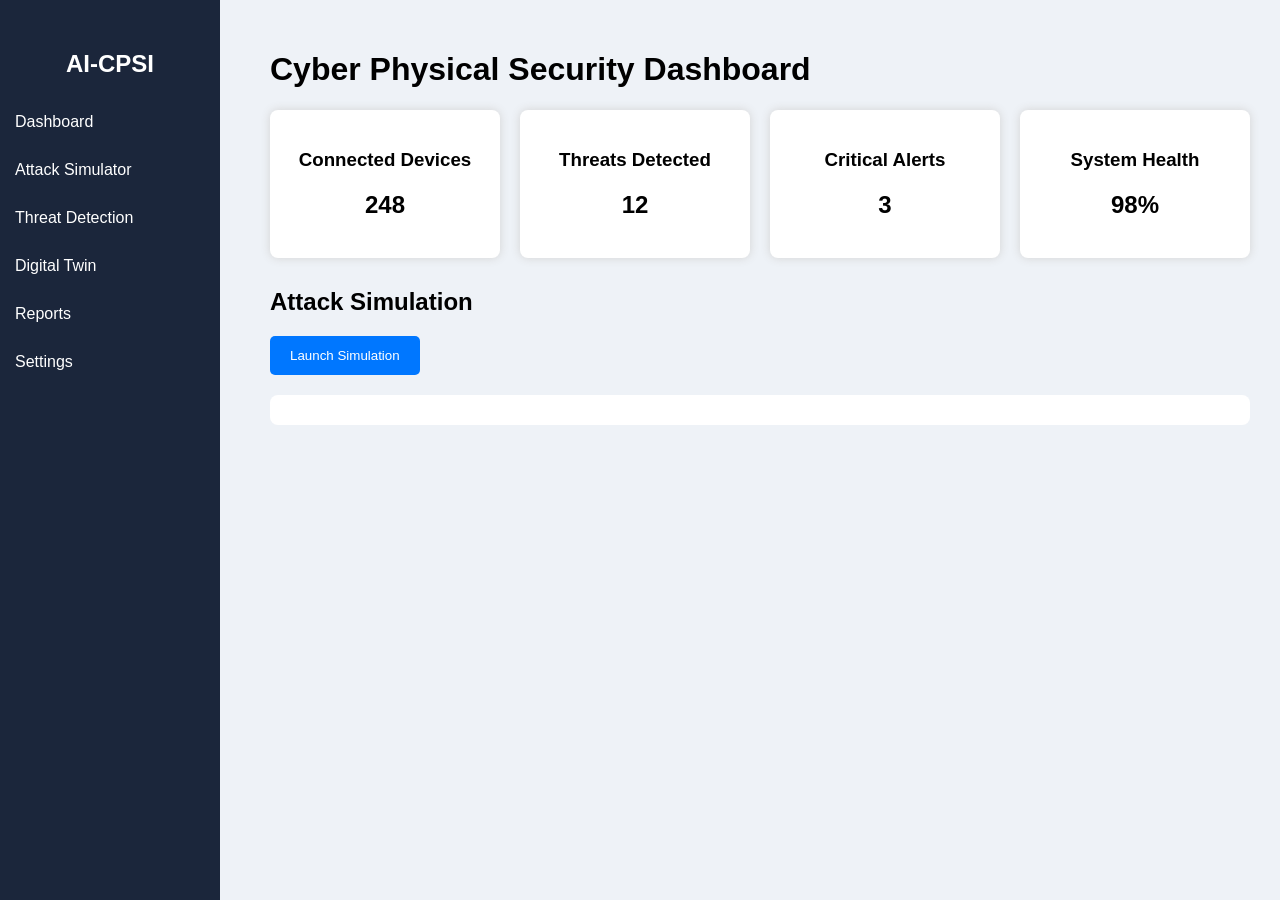
==== frontend/dashboard.html @ db04405e "created" ====
<!DOCTYPE html>
<html>

<head>

<meta charset="UTF-8">

<title>Dashboard</title>

<link rel="stylesheet" href="style.css">

</head>

<body>

<div class="sidebar">

<h2>AI-CPSI</h2>

<a href="#">Dashboard</a>

<a href="#">Attack Simulator</a>

<a href="#">Threat Detection</a>

<a href="#">Digital Twin</a>

<a href="#">Reports</a>

<a href="#">Settings</a>

</div>

<div class="main">

<h1>Cyber Physical Security Dashboard</h1>

<div class="cards">

<div class="card">
<h3>Connected Devices</h3>
<h2>248</h2>
</div>

<div class="card">
<h3>Threats Detected</h3>
<h2>12</h2>
</div>

<div class="card">
<h3>Critical Alerts</h3>
<h2>3</h2>
</div>

<div class="card">
<h3>System Health</h3>
<h2>98%</h2>
</div>

</div>

<h2>Attack Simulation</h2>

<button onclick="simulateAttack()">Launch Simulation</button>

<div id="result"></div>

</div>

<script src="script.js"></script>

</body>
</html>
---- frontend/style.css ----
body{
margin:0;
font-family:Arial;
background:#eef2f7;
}

.login-box{

width:350px;

margin:120px auto;

background:rgb(255, 255, 255);

padding:30px;

border-radius:10px;

text-align:center;

box-shadow:0 0 10px gray;

}

input{

width:90%;

padding:12px;

margin:10px;

}

button{

padding:12px 20px;

background:#0077ff;

color:rgb(255, 255, 255);

border:none;

cursor:pointer;

border-radius:5px;

}

.sidebar{

position:fixed;

width:220px;

height:100%;

background:#1b263b;

padding-top:30px;

}

.sidebar h2{

color:white;

text-align:center;

}

.sidebar a{

display:block;

padding:15px;

color:white;

text-decoration:none;

}

.sidebar a:hover{

background:#415a77;

}

.main{

margin-left:240px;

padding:30px;

}

.cards{

display:flex;

gap:20px;

margin-bottom:30px;

}

.card{

background:white;

padding:20px;

border-radius:8px;

width:220px;

box-shadow:0 0 10px lightgray;

text-align:center;

}

#result{

margin-top:20px;

padding:15px;

background:white;

border-radius:8px;

}
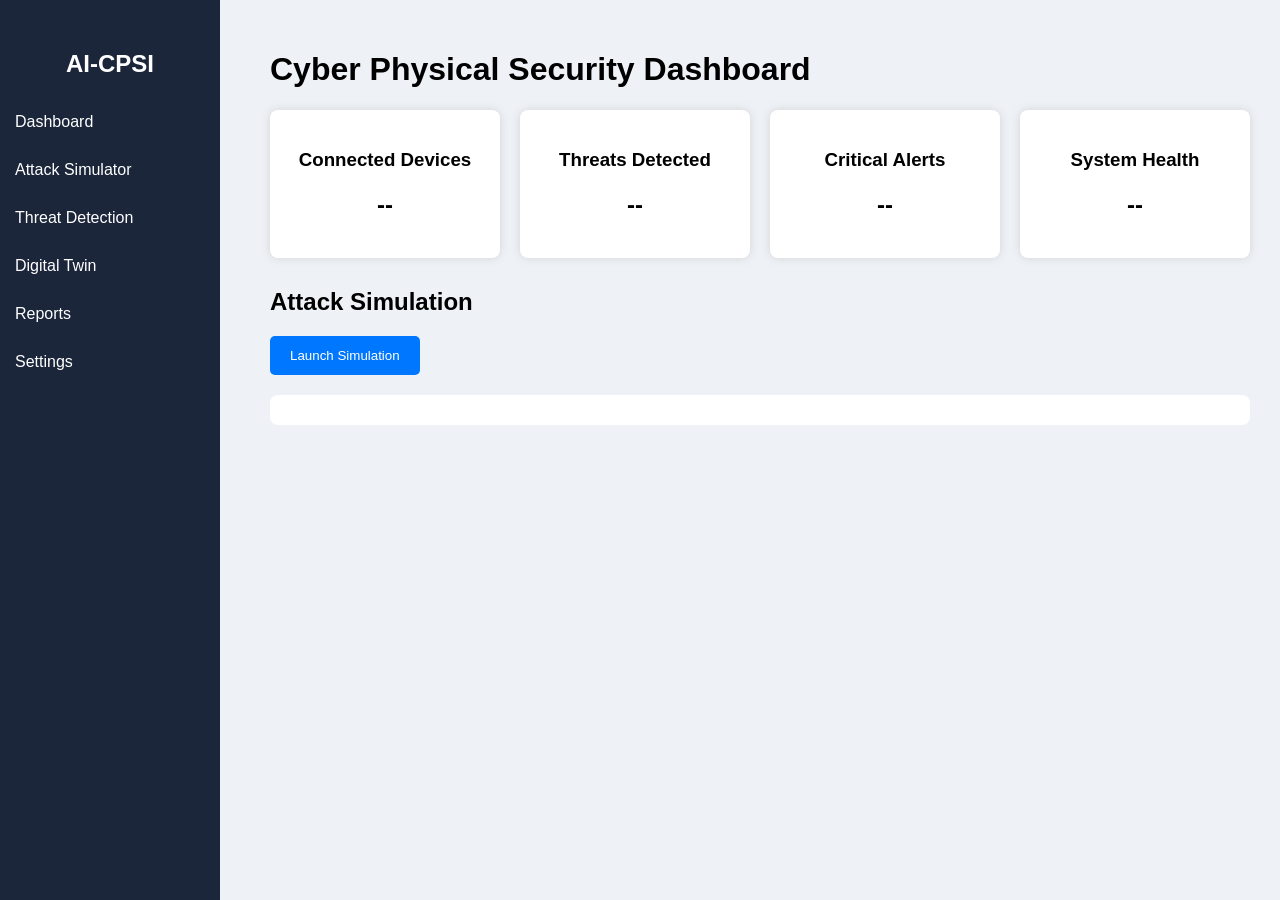
==== commit 45199fa1: "i will code to replace and create new" ====
--- a/frontend/dashboard.html
+++ b/frontend/dashboard.html
@@ -17,17 +17,17 @@
 
 <h2>AI-CPSI</h2>
 
-<a href="#">Dashboard</a>
+<a href="dashboard.html">Dashboard</a>
 
-<a href="#">Attack Simulator</a>
+<a href="attack.html">Attack Simulator</a>
 
-<a href="#">Threat Detection</a>
+<a href="threat_detection.html">Threat Detection</a>
 
-<a href="#">Digital Twin</a>
+<a href="DigitalTwin.html">Digital Twin</a>
 
-<a href="#">Reports</a>
+<a href="Reports.html">Reports</a>
 
-<a href="#">Settings</a>
+<a href="Settings.html">Settings</a>
 
 </div>
 
@@ -39,22 +39,22 @@
 
 <div class="card">
 <h3>Connected Devices</h3>
-<h2>248</h2>
+<h2 id="connectedDevices">--</h2>
 </div>
 
 <div class="card">
 <h3>Threats Detected</h3>
-<h2>12</h2>
+<h2 id="threatsDetected">--</h2>
 </div>
 
 <div class="card">
 <h3>Critical Alerts</h3>
-<h2>3</h2>
+<h2 id="criticalAlerts">--</h2>
 </div>
 
 <div class="card">
 <h3>System Health</h3>
-<h2>98%</h2>
+<h2 id="systemHealth">--</h2>
 </div>
 
 </div>
